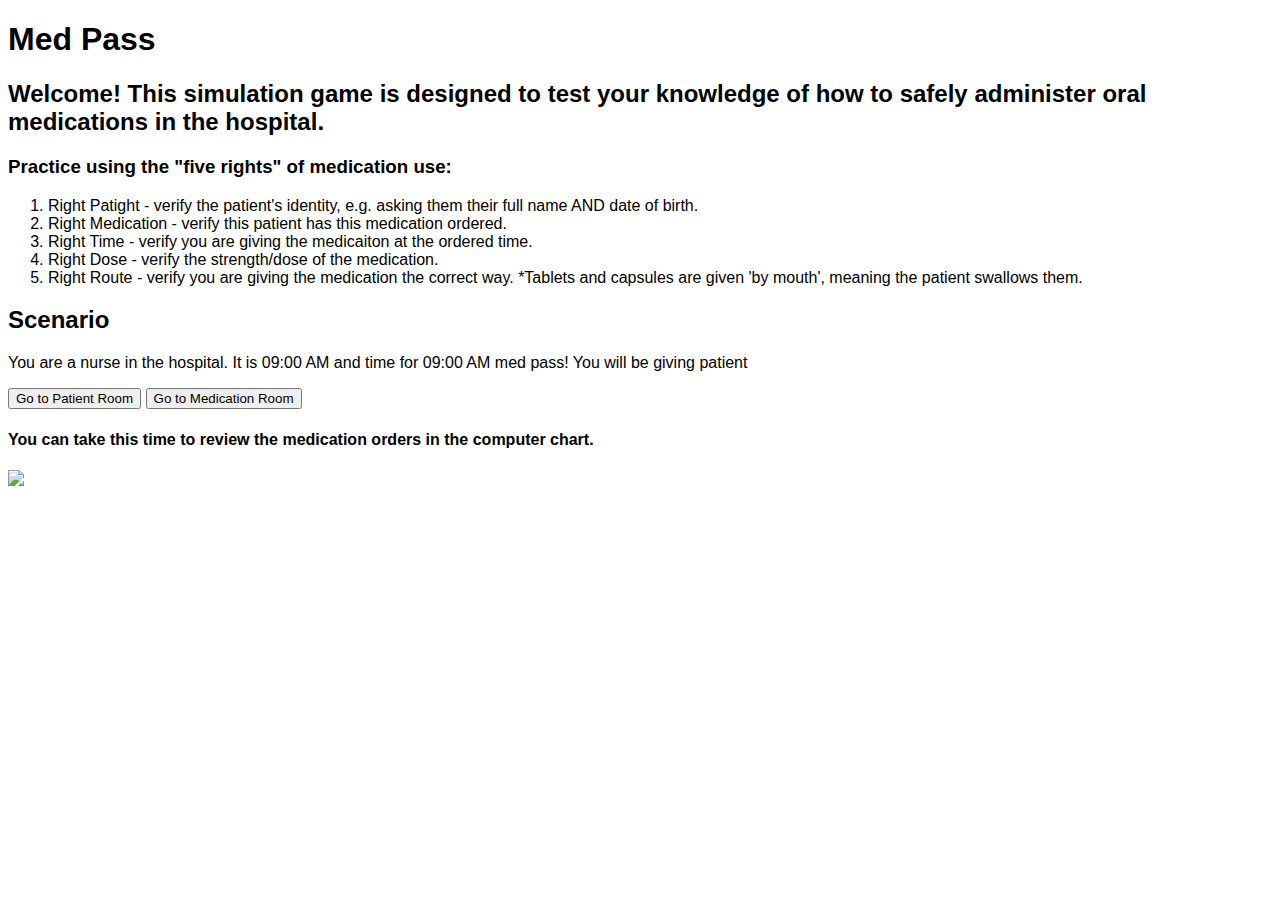
==== index.html @ 710cc2dc "redoing grid overlay over image to sim room interactions, in progress" ====
<!DOCTYPE html>
<html lang="en">
<head>
  <meta charset="UTF-8">
  <meta http-equiv="X-UA-Compatible" content="IE=edge">
  <meta name="viewport" content="width=device-width, initial-scale=1.0">
  <link rel="stylesheet" href="style.css">
  <script defer src="taco.js"></script>
  <title>Med Pass</title>
</head>
<body>
  <h1>Med Pass</h1>
  <h2>Welcome! This simulation game is designed to test your knowledge of how to safely administer oral medications in the hospital.</h2>
  <h3>Practice using the "five rights" of medication use:</h3>
    <ol>
      <li>Right Patight - verify the patient's identity, e.g. asking them their full name AND date of birth.</li>
      <li>Right Medication - verify this patient has this medication ordered.</li>
      <li>Right Time - verify you are giving the medicaiton at the ordered time.</li>
      <li>Right Dose - verify the strength/dose of the medication.</li>
      <li>Right Route - verify you are giving the medication the correct way. *Tablets and capsules are given 'by mouth', meaning the patient swallows them.</li>
    </ol>

  <div class="scenario">
    <h2 class="scenario" id="scenarioTitle">Scenario</h2>
    <p class="scenario" id="scenarioDescrip">You are a nurse in the hospital. It is 09:00 AM and time for 09:00 AM med pass! You will be giving patient</p>
  </div>
  <div class="advancePage">
    <button id="advanceToPtRoom" onclick="window.location.href='ptRoom.html'">Go to Patient Room</button>
    <button id="advanceToMedRoom" onclick="window.location.href='medRoom.html'">Go to Medication Room</button>
  </div>

  <h4>You can take this time to review the medication orders in the computer chart.</h4>
  <div id="nurseStationPic">
    <img src="https://hmdp-officeworks.nyc3.cdn.digitaloceanspaces.com/production/primaryImages/_594x520_crop_center-center_line/Commend-Nurses-Station-Robust-Power-and-Data.png" >
  </div>

</body>
</html>
---- style.css ----
* {
  font-family: Arial, Helvetica, sans-serif;
}

.roomImage {
  max-height: 50px;
  max-width: 100px;
  cursor: pointer;
}

#patient-room {
  display: inline-grid;
  grid-template-columns: 1fr 1fr;
  grid-template-rows: 1fr 1fr;

  /* display: flex;
  flex-wrap: wrap; */
}

#nurseStationPic {
}
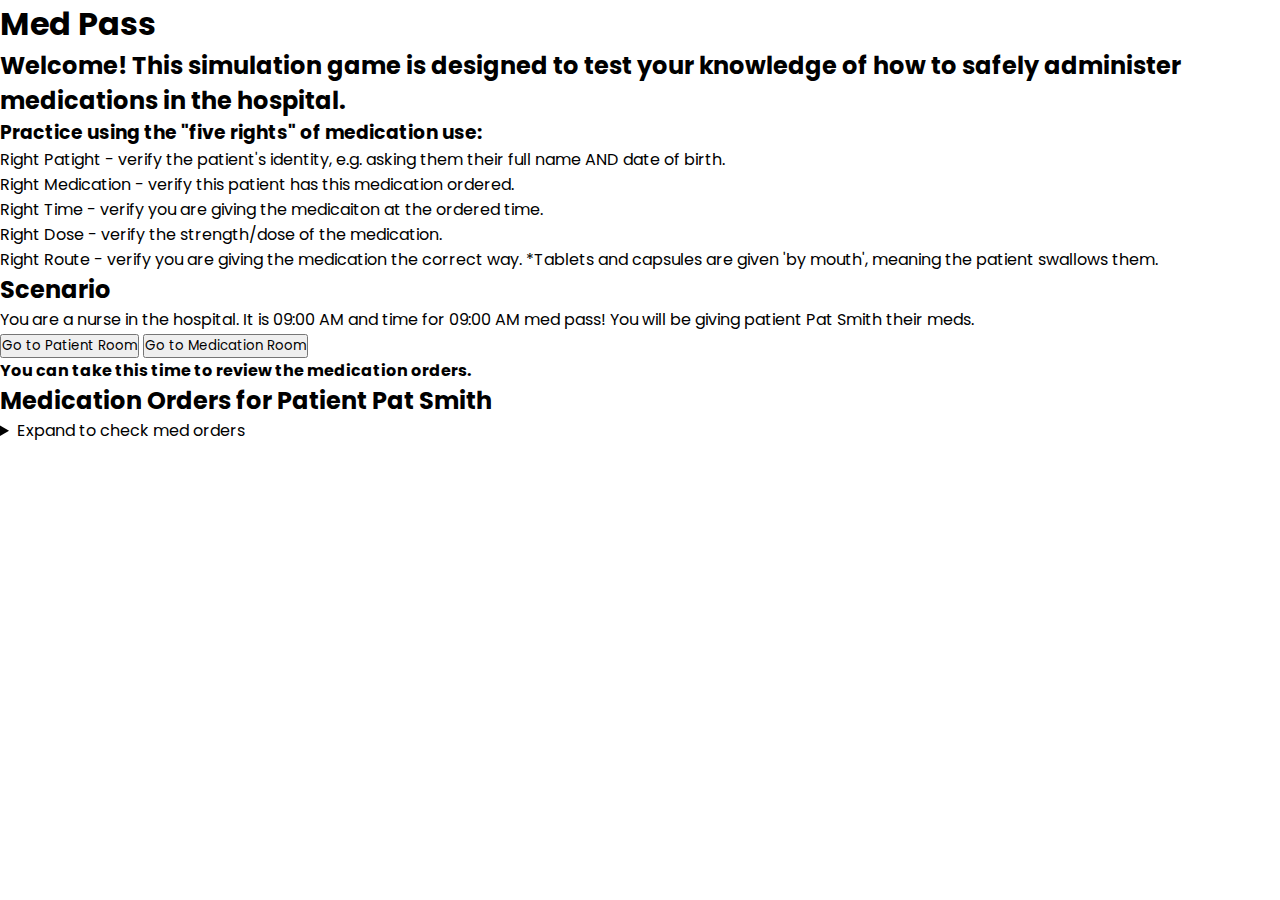
==== commit 08a58335: "commoting to a CSS style, mostly finished with pt Room" ====
--- a/index.html
+++ b/index.html
@@ -5,33 +5,52 @@
   <meta http-equiv="X-UA-Compatible" content="IE=edge">
   <meta name="viewport" content="width=device-width, initial-scale=1.0">
   <link rel="stylesheet" href="style.css">
+  <link href="https://fonts.googleapis.com/css2?family=Poppins&display=swap" rel="stylesheet">
   <script defer src="taco.js"></script>
   <title>Med Pass</title>
 </head>
+
 <body>
-  <h1>Med Pass</h1>
-  <h2>Welcome! This simulation game is designed to test your knowledge of how to safely administer oral medications in the hospital.</h2>
-  <h3>Practice using the "five rights" of medication use:</h3>
-    <ol>
-      <li>Right Patight - verify the patient's identity, e.g. asking them their full name AND date of birth.</li>
-      <li>Right Medication - verify this patient has this medication ordered.</li>
-      <li>Right Time - verify you are giving the medicaiton at the ordered time.</li>
-      <li>Right Dose - verify the strength/dose of the medication.</li>
-      <li>Right Route - verify you are giving the medication the correct way. *Tablets and capsules are given 'by mouth', meaning the patient swallows them.</li>
-    </ol>
+
+  <div>
+    <h1>Med Pass</h1>
+    <h2>Welcome! This simulation game is designed to test your knowledge of how to safely administer medications in the hospital.</h2>
+  </div>
+
+  <div>
+    <h3>Practice using the "five rights" of medication use:</h3>
+      <ol>
+        <li>Right Patight - verify the patient's identity, e.g. asking them their full name AND date of birth.</li>
+        <li>Right Medication - verify this patient has this medication ordered.</li>
+        <li>Right Time - verify you are giving the medicaiton at the ordered time.</li>
+        <li>Right Dose - verify the strength/dose of the medication.</li>
+        <li>Right Route - verify you are giving the medication the correct way. *Tablets and capsules are given 'by mouth', meaning the patient swallows them.</li>
+      </ol>
+  </div>
 
   <div class="scenario">
     <h2 class="scenario" id="scenarioTitle">Scenario</h2>
-    <p class="scenario" id="scenarioDescrip">You are a nurse in the hospital. It is 09:00 AM and time for 09:00 AM med pass! You will be giving patient</p>
+    <p class="scenario" id="scenarioDescrip">You are a nurse in the hospital. It is 09:00 AM and time for 09:00 AM med pass! You will be giving patient Pat Smith their meds.</p>
   </div>
+
   <div class="advancePage">
     <button id="advanceToPtRoom" onclick="window.location.href='ptRoom.html'">Go to Patient Room</button>
     <button id="advanceToMedRoom" onclick="window.location.href='medRoom.html'">Go to Medication Room</button>
   </div>
 
-  <h4>You can take this time to review the medication orders in the computer chart.</h4>
-  <div id="nurseStationPic">
-    <img src="https://hmdp-officeworks.nyc3.cdn.digitaloceanspaces.com/production/primaryImages/_594x520_crop_center-center_line/Commend-Nurses-Station-Robust-Power-and-Data.png" >
+  <div>
+    <h4>You can take this time to review the medication orders. </h4>
+    <h2>Medication Orders for Patient Pat Smith</h2>
+      <details>
+        <summary>Expand to check med orders</summary>
+        <ul>
+          <li>Lisinopril 5 mg, 1 tablet by mouth, once a day in the morning at <span style="color:green">0900</span>. <span style="font-weight: bold">HOLD and do not give</span> if systolic blood pressure < 100</li>
+          <li>Escitalopram 10 mg, 1 tablet by mouth, once a day in the morning at <span style="color:green">0900</span>.</li>
+          <li>Trazodone 50 mg, 1 tablet by mouth, at bedtime at <span style="color:red">2100</span>.</li>
+          <li>Omeprazole 20 mg, 1 capsule by mouth, once a day in the morning at <span style="color:green">0900</span>.</li>
+          <li>Gabapentin 300 mg, 1 capsule by mouth, three times a day at <span style="color:green">0900</span>, <span style="color:red">1300</span>, and <span style="color:red">2100</span>.</li>
+        </ul>
+      </details>
   </div>
 
 </body>
--- a/style.css
+++ b/style.css
@@ -1,5 +1,8 @@
 * {
-  font-family: Arial, Helvetica, sans-serif;
+  font-family: 'Poppins';
+  box-sizing: border-box;
+  margin: 0;
+  padding: 0;
 }
 
 .roomImage {
@@ -8,14 +11,52 @@
   cursor: pointer;
 }
 
-#patient-room {
-  display: inline-grid;
-  grid-template-columns: 1fr 1fr;
-  grid-template-rows: 1fr 1fr;
+#PagePatientRoom {
+  background-color: rgb(79, 79, 79);
+  color: black;
 
-  /* display: flex;
-  flex-wrap: wrap; */
+  display: grid;
+  grid-template-columns: repeat(4, 1fr);
+  grid-gap: 10px;
 }
 
-#nurseStationPic {
+#PagePatientRoom > div {
+  height: 500px;
+  background-color: rgba(0, 0, 0, 0.5);
+  background: url(https://wp-cpr.s3.amazonaws.com/uploads/2020/03/200310-ST-JOSEPH-HOSPITAL-CORONAVIRUS-HEALTH-CITY-PARK-WEST-KEVINJBEATY-03.jpg?resize=1032,688);
+  background-size: cover;
+  background-attachment: fixed;
+  opacity: 0.8;
+  display: flex;
+  flex-direction: column;
+  align-items: center;
+  justify-content: center;
+  text-align: center;
+
+  transition: all 0.25s ease-in;
 }
+
+#PagePatientRoom > div:hover {
+  opacity: 1;
+  transform: scale(0.99);
+}
+
+#PagePatientRoom > div:nth-of-type(1) {
+  grid-column: 1 / 3;
+}
+
+header,
+.ptRmH4,
+.ptRm {
+  text-align: center;
+  padding: 50px 75px 50px 75px;
+  background-color: rgba(255, 255, 255, 0.75);
+  border-radius: 25px;
+}
+
+.ptRmH4 {
+  font-size: 28px;
+}
+
+#ptRoomImg {
+}
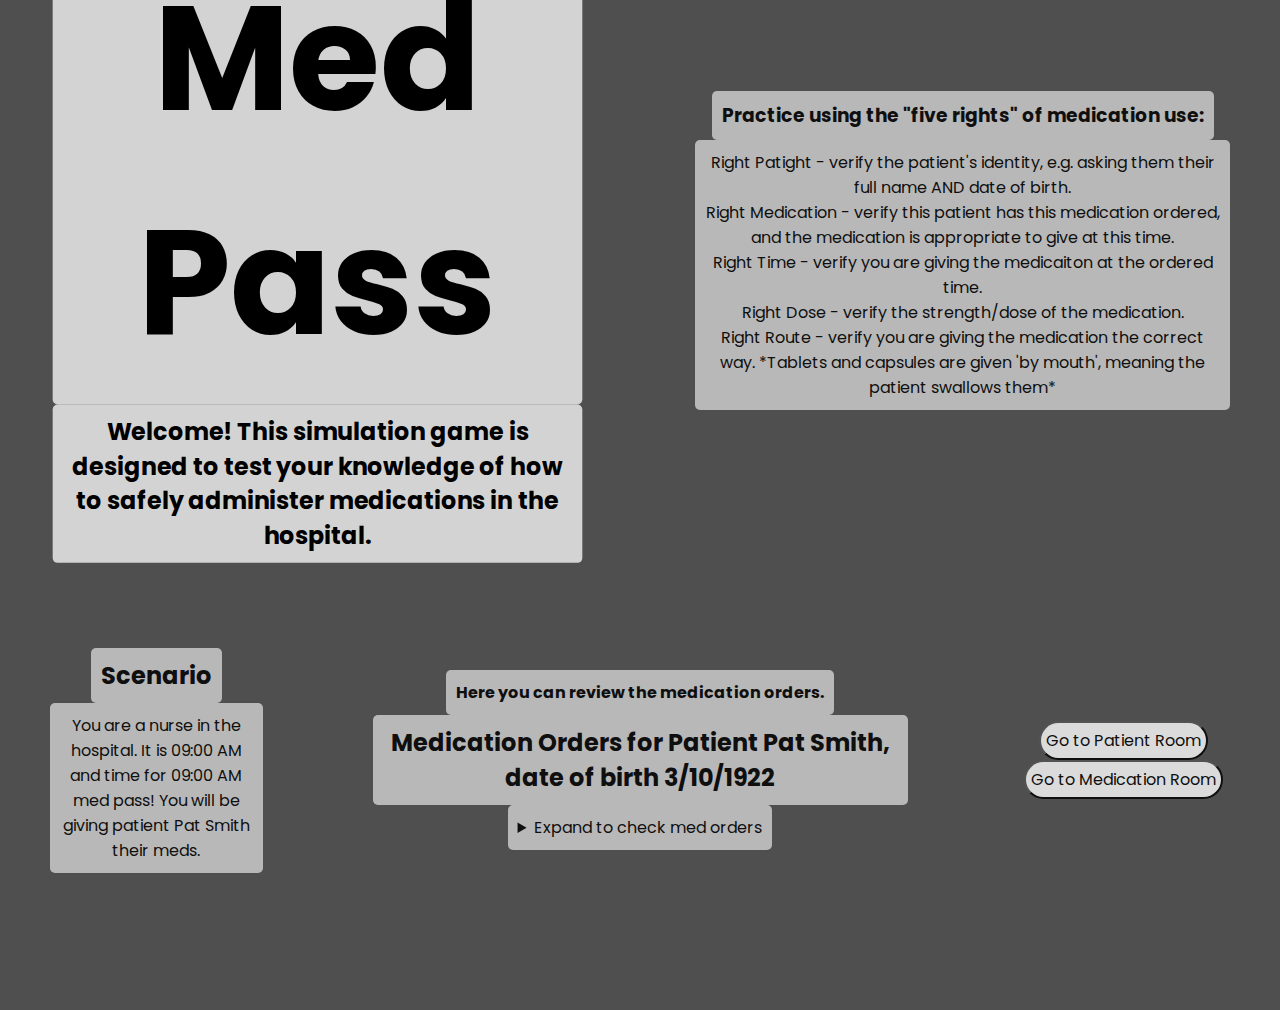
==== commit 1cf61192: "mostly finished CSS for all pages" ====
--- a/index.html
+++ b/index.html
@@ -10,41 +10,36 @@
   <title>Med Pass</title>
 </head>
 
-<body>
+<body id="pageIntroRoom">
 
-  <div>
-    <h1>Med Pass</h1>
-    <h2>Welcome! This simulation game is designed to test your knowledge of how to safely administer medications in the hospital.</h2>
+  <div class="introDiv">
+    <h1 id="titleIntroMajor" class="introText">Med Pass</h1>
+    <h2 class="introText">Welcome! This simulation game is designed to test your knowledge of how to safely administer medications in the hospital.</h2>
   </div>
 
-  <div>
-    <h3>Practice using the "five rights" of medication use:</h3>
-      <ol>
+  <div class="introDiv">
+    <h3 class="introText">Practice using the "five rights" of medication use:</h3>
+      <ul style="list-style-type:none;" class="introText">
         <li>Right Patight - verify the patient's identity, e.g. asking them their full name AND date of birth.</li>
-        <li>Right Medication - verify this patient has this medication ordered.</li>
+        <li>Right Medication - verify this patient has this medication ordered, and the medication is appropriate to give at this time.</li>
         <li>Right Time - verify you are giving the medicaiton at the ordered time.</li>
         <li>Right Dose - verify the strength/dose of the medication.</li>
-        <li>Right Route - verify you are giving the medication the correct way. *Tablets and capsules are given 'by mouth', meaning the patient swallows them.</li>
-      </ol>
+        <li>Right Route - verify you are giving the medication the correct way. *Tablets and capsules are given 'by mouth', meaning the patient swallows them*</li>
+      </ul>
   </div>
 
-  <div class="scenario">
-    <h2 class="scenario" id="scenarioTitle">Scenario</h2>
-    <p class="scenario" id="scenarioDescrip">You are a nurse in the hospital. It is 09:00 AM and time for 09:00 AM med pass! You will be giving patient Pat Smith their meds.</p>
+  <div class="scenario introDiv"">
+    <h2 class="scenario introText"" id="scenarioTitle">Scenario</h2>
+    <p class="scenario introText"" id="scenarioDescrip">You are a nurse in the hospital. It is 09:00 AM and time for 09:00 AM med pass! You will be giving patient Pat Smith their meds.</p>
   </div>
 
-  <div class="advancePage">
-    <button id="advanceToPtRoom" onclick="window.location.href='ptRoom.html'">Go to Patient Room</button>
-    <button id="advanceToMedRoom" onclick="window.location.href='medRoom.html'">Go to Medication Room</button>
-  </div>
-
-  <div>
-    <h4>You can take this time to review the medication orders. </h4>
-    <h2>Medication Orders for Patient Pat Smith</h2>
+  <div class="introDiv">
+    <h4 class="introText">Here you can review the medication orders. </h4>
+    <h2 class="introText">Medication Orders for Patient Pat Smith, date of birth 3/10/1922</h2>
       <details>
-        <summary>Expand to check med orders</summary>
-        <ul>
-          <li>Lisinopril 5 mg, 1 tablet by mouth, once a day in the morning at <span style="color:green">0900</span>. <span style="font-weight: bold">HOLD and do not give</span> if systolic blood pressure < 100</li>
+        <summary class="introText">Expand to check med orders</summary>
+        <ul style="list-style-type:none;" class="introText">
+          <li>Lisinopril 5 mg, 1 tablet by mouth, once a day in the morning at <span style="color:green">0900</span>. <span style="font-weight: bold">HOLD and do not give</span> if systolic blood pressure < 100.</li>
           <li>Escitalopram 10 mg, 1 tablet by mouth, once a day in the morning at <span style="color:green">0900</span>.</li>
           <li>Trazodone 50 mg, 1 tablet by mouth, at bedtime at <span style="color:red">2100</span>.</li>
           <li>Omeprazole 20 mg, 1 capsule by mouth, once a day in the morning at <span style="color:green">0900</span>.</li>
@@ -53,5 +48,10 @@
       </details>
   </div>
 
+  <div class="advancePage introDiv"">
+    <button id="advanceToPtRoom" onclick="window.location.href='ptRoom.html'">Go to Patient Room</button>
+    <button id="advanceToMedRoom" onclick="window.location.href='medRoom.html'">Go to Medication Room</button>
+  </div>
+
 </body>
 </html>--- a/style.css
+++ b/style.css
@@ -21,9 +21,9 @@
 }
 
 #PagePatientRoom > div {
-  height: 500px;
+  height: 550px;
   background-color: rgba(0, 0, 0, 0.5);
-  background: url(https://wp-cpr.s3.amazonaws.com/uploads/2020/03/200310-ST-JOSEPH-HOSPITAL-CORONAVIRUS-HEALTH-CITY-PARK-WEST-KEVINJBEATY-03.jpg?resize=1032,688);
+  background: url(https://i.imgur.com/3m7QAcV.jpg);
   background-size: cover;
   background-attachment: fixed;
   opacity: 0.8;
@@ -49,14 +49,148 @@
 .ptRmH4,
 .ptRm {
   text-align: center;
-  padding: 50px 75px 50px 75px;
+  padding: 20px 75px 20px 75px;
   background-color: rgba(255, 255, 255, 0.75);
   border-radius: 25px;
+}
+
+.ptRmDivs {
+  padding: 10px;
 }
 
 .ptRmH4 {
   font-size: 28px;
 }
 
-#ptRoomImg {
+.expMedOrdersPtRm {
+  background-color: rgba(255, 255, 255, 0.75);
+  border-radius: 10px;
 }
+
+#pageIntroRoom {
+  background-color: rgb(79, 79, 79);
+  color: black;
+
+  display: grid;
+  grid-template-columns: repeat(4, 1fr);
+  grid-gap: 10px;
+}
+
+#pageIntroRoom > div {
+  height: 500px;
+  background-color: rgba(0, 0, 0, 0.5);
+  background: url(https://i.imgur.com/iEfAXAw.jpg);
+  background-size: cover;
+  background-attachment: fixed;
+  opacity: 0.8;
+  display: flex;
+  flex-direction: column;
+  align-items: center;
+  justify-content: center;
+  text-align: center;
+
+  transition: all 0.25s ease-in;
+}
+
+#pageIntroRoom > div:hover {
+  opacity: 1;
+  transform: scale(0.99);
+}
+
+#pageIntroRoom > div:nth-of-type(1) {
+  grid-column: 1 / 3;
+}
+
+#pageIntroRoom > div:nth-of-type(2) {
+  grid-column: 3 / 5;
+}
+
+#pageIntroRoom > div:nth-of-type(4) {
+  grid-column: 2 / 4;
+}
+
+#pageIntroRoom > div:nth-of-type(5) {
+  grid-column: 4 / 5;
+}
+
+.introDiv {
+  padding: 50px;
+  background-color: rgba(rgb(206, 163, 83), 0.5);
+}
+
+.introText {
+  background-color: rgba(255, 255, 255, 0.75);
+  border-radius: 5px;
+  padding: 10px;
+}
+
+#titleIntroMajor {
+  font-size: 150px;
+}
+
+#pageMedRoom {
+  background-color: rgb(14, 14, 58);
+  color: black;
+
+  display: grid;
+  grid-template-columns: repeat(4, 1fr);
+  grid-gap: 10px;
+}
+
+#pageMedRoom > div {
+  height: 550px;
+  background-color: white;
+  background: url(https://i.imgur.com/qhsWyeR.jpg);
+  background-size: cover;
+  background-attachment: fixed;
+  opacity: 0.9;
+  display: flex;
+  flex-direction: column;
+  align-items: center;
+  justify-content: center;
+  text-align: center;
+
+  transition: all 0.25s ease-in;
+}
+
+#pageMedRoom > div:hover {
+  opacity: 1;
+  transform: scale(0.99);
+}
+
+#pageMedRoom > div:nth-of-type(1) {
+  grid-column: 1 / 5;
+}
+
+#pageMedRoom > div:nth-of-type(2) {
+  grid-column: 1 / 3;
+}
+
+.medRmDiv {
+  padding: 15px;
+}
+
+.medRmText,
+#pulled-meds-list {
+  background-color: rgba(255, 255, 255, 0.75);
+  border-radius: 5px;
+  padding: 10px;
+}
+
+button {
+  background-color: white;
+  padding: 5px;
+  font-size: 16px;
+  border-radius: 25px;
+  transition-duration: 0.2ms;
+}
+
+button:hover {
+  background-color: gray;
+  color: white;
+}
+
+details:hover {
+  background-color: wheat;
+  color: black;
+}
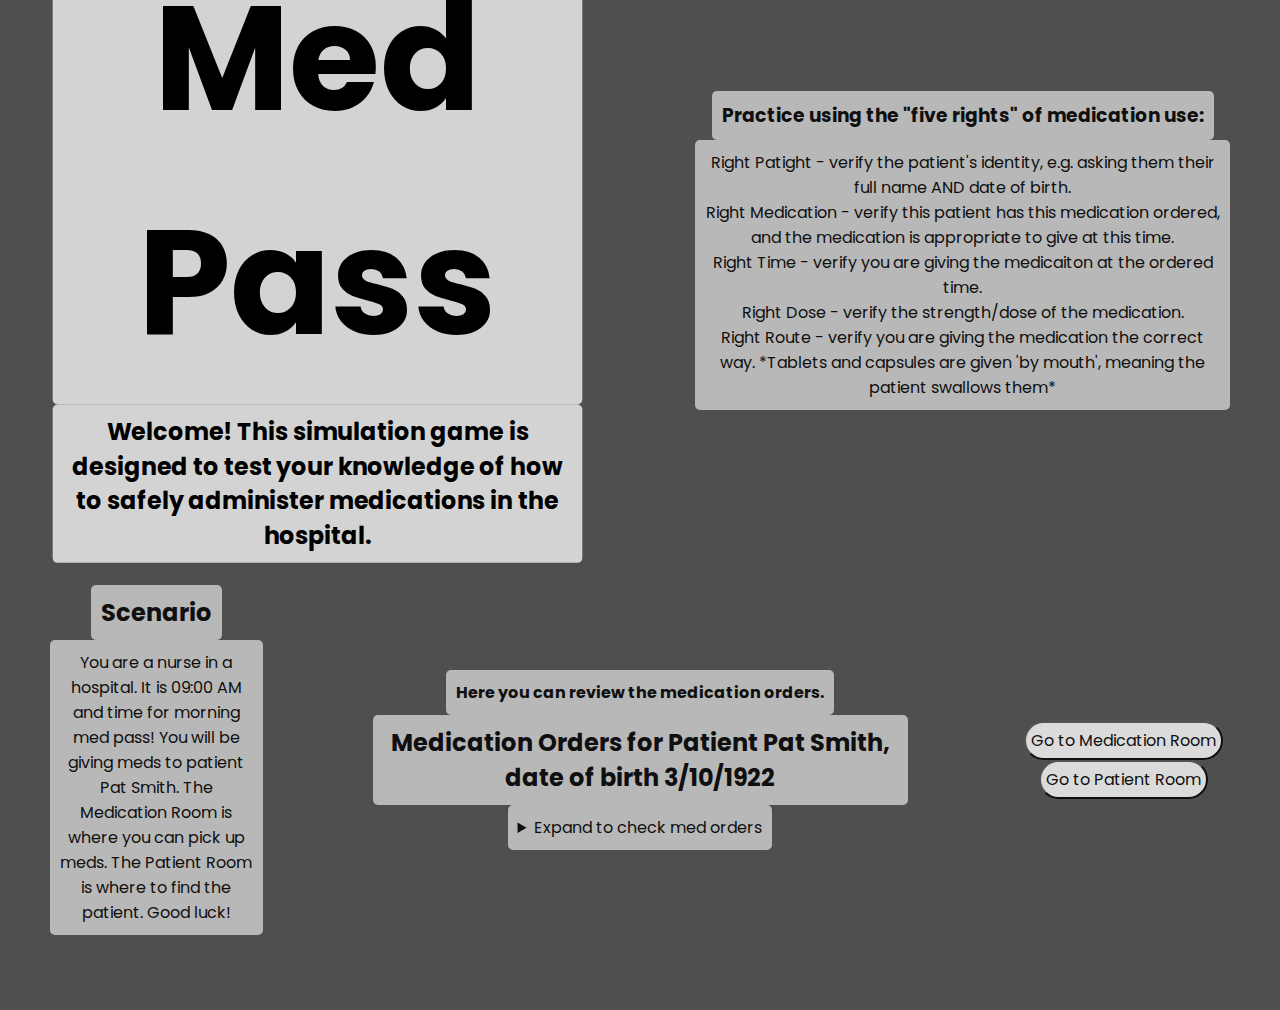
==== commit bf42a562: "editing and proofreading changes" ====
--- a/index.html
+++ b/index.html
@@ -30,7 +30,7 @@
 
   <div class="scenario introDiv"">
     <h2 class="scenario introText"" id="scenarioTitle">Scenario</h2>
-    <p class="scenario introText"" id="scenarioDescrip">You are a nurse in the hospital. It is 09:00 AM and time for 09:00 AM med pass! You will be giving patient Pat Smith their meds.</p>
+    <p class="scenario introText"" id="scenarioDescrip">You are a nurse in a hospital. It is 09:00 AM and time for morning med pass! You will be giving meds to patient Pat Smith. The Medication Room is where you can pick up meds. The Patient Room is where to find the patient. Good luck!</p>
   </div>
 
   <div class="introDiv">
@@ -39,7 +39,7 @@
       <details>
         <summary class="introText">Expand to check med orders</summary>
         <ul style="list-style-type:none;" class="introText">
-          <li>Lisinopril 5 mg, 1 tablet by mouth, once a day in the morning at <span style="color:green">0900</span>. <span style="font-weight: bold">HOLD and do not give</span> if systolic blood pressure < 100.</li>
+          <li>Lisinopril 5 mg, 1 tablet by mouth, once a day in the morning at <span style="color:green">0900</span>. <span id="lisHOLD">HOLD and do not give</span> if systolic blood pressure < 100.</li>
           <li>Escitalopram 10 mg, 1 tablet by mouth, once a day in the morning at <span style="color:green">0900</span>.</li>
           <li>Trazodone 50 mg, 1 tablet by mouth, at bedtime at <span style="color:red">2100</span>.</li>
           <li>Omeprazole 20 mg, 1 capsule by mouth, once a day in the morning at <span style="color:green">0900</span>.</li>
@@ -49,8 +49,8 @@
   </div>
 
   <div class="advancePage introDiv"">
+    <button id="advanceToMedRoom" onclick="window.location.href='medRoom.html'">Go to Medication Room</button>
     <button id="advanceToPtRoom" onclick="window.location.href='ptRoom.html'">Go to Patient Room</button>
-    <button id="advanceToMedRoom" onclick="window.location.href='medRoom.html'">Go to Medication Room</button>
   </div>
 
 </body>
--- a/style.css
+++ b/style.css
@@ -194,3 +194,7 @@
   background-color: wheat;
   color: black;
 }
+
+#lisHOLD {
+  font-weight: 800;
+}
